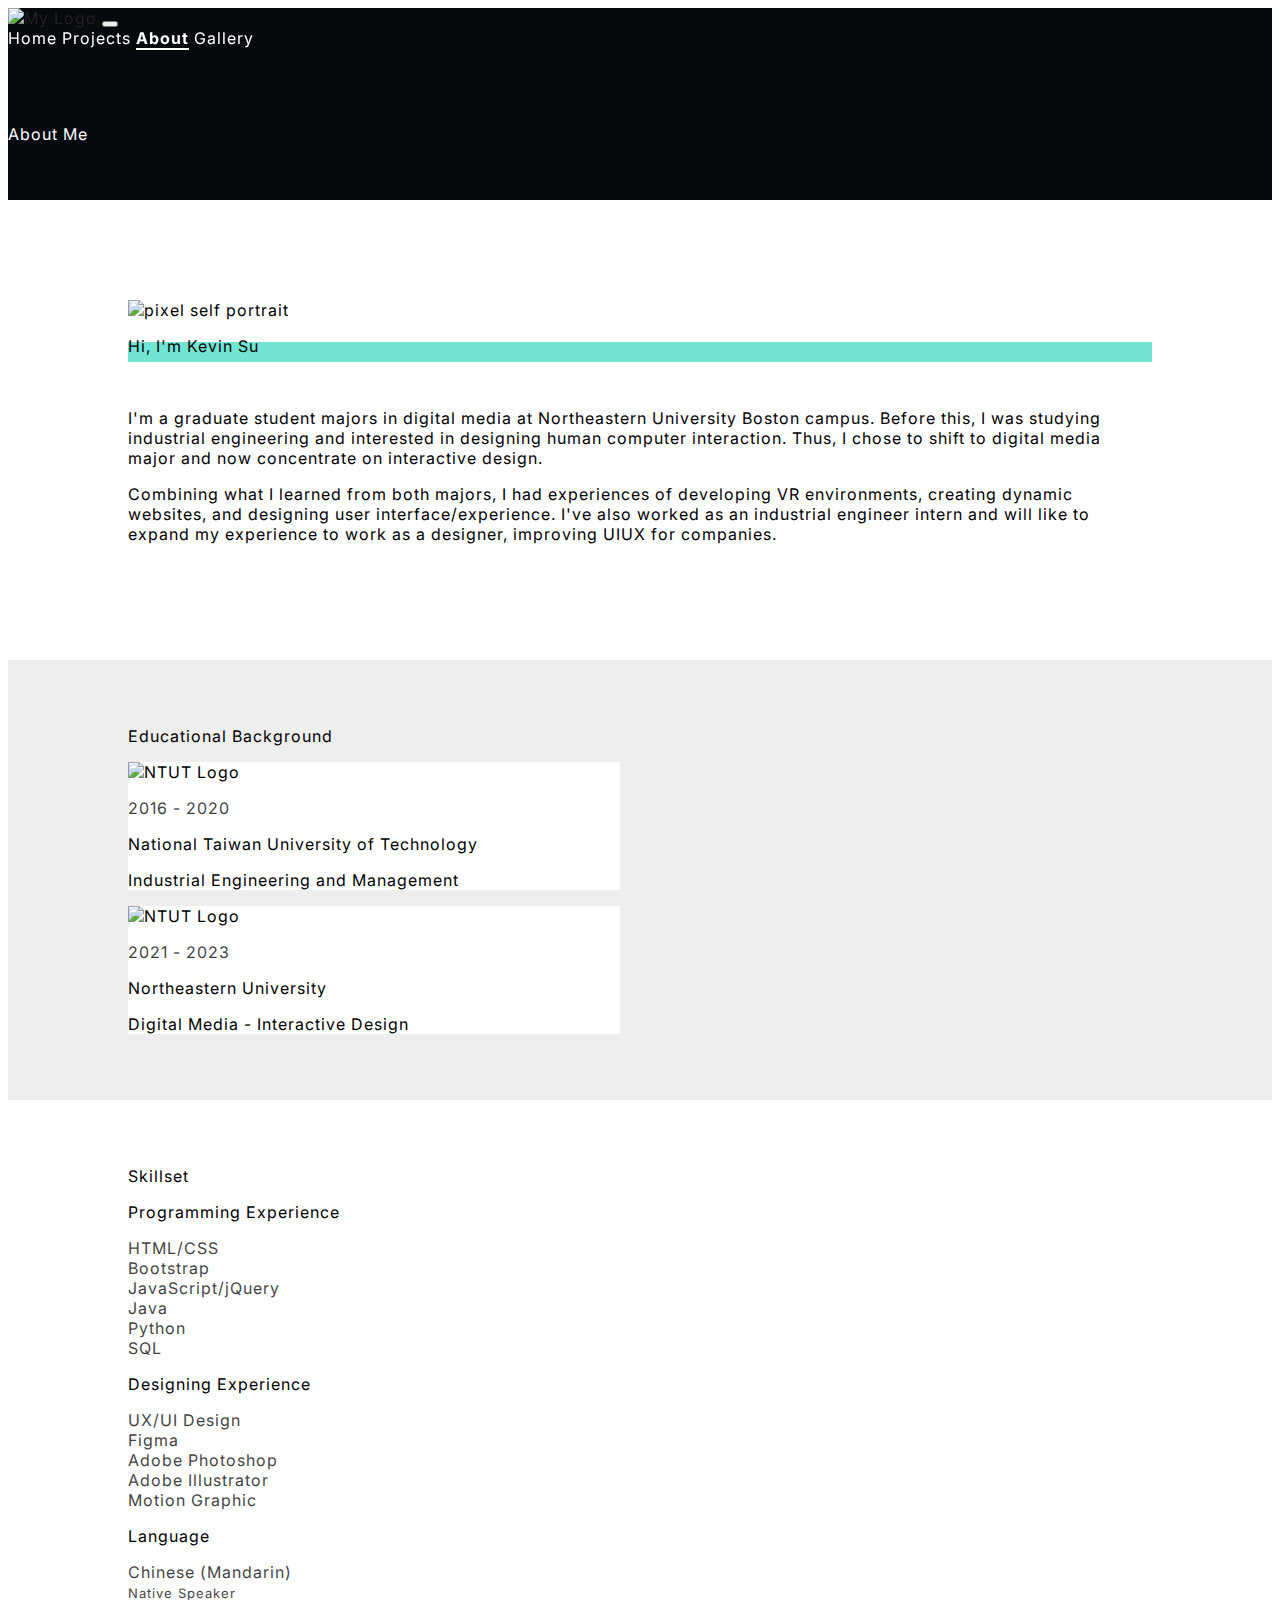
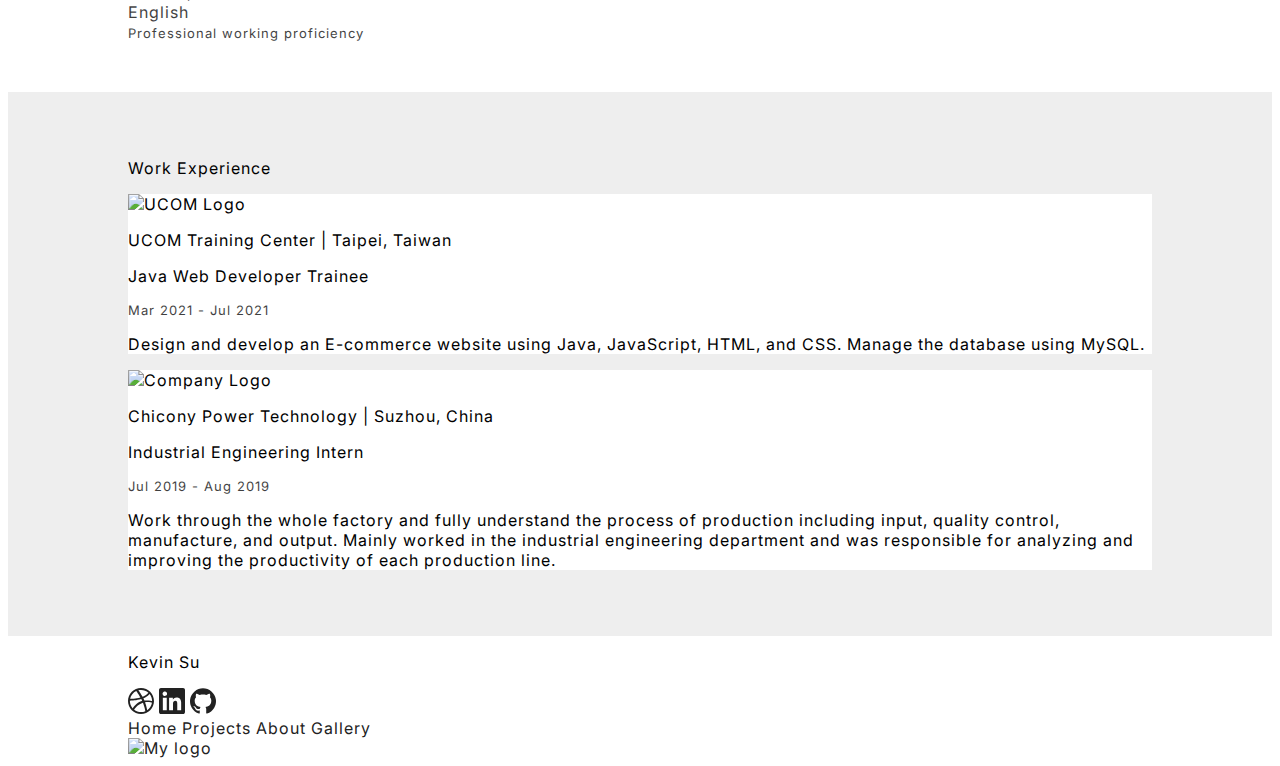
==== about.html @ b2615230 "Add about.html, gallery.html, projects.html" ====
<!DOCTYPE html>

<html lang="en">

<head>
    <meta name="viewport" content="width=device-width, initial-scale=1.0">
    <link href="https://cdn.jsdelivr.net/npm/bootstrap@5.0.2/dist/css/bootstrap.min.css" rel="stylesheet"
        integrity="sha384-EVSTQN3/azprG1Anm3QDgpJLIm9Nao0Yz1ztcQTwFspd3yD65VohhpuuCOmLASjC" crossorigin="anonymous">
    <script src="https://cdn.jsdelivr.net/npm/bootstrap@5.0.2/dist/js/bootstrap.bundle.min.js"
        integrity="sha384-MrcW6ZMFYlzcLA8Nl+NtUVF0sA7MsXsP1UyJoMp4YLEuNSfAP+JcXn/tWtIaxVXM" crossorigin="anonymous">
    </script>
    <script src="assets/scripts/main.js"></script>
    <link rel="preconnect" href="https://fonts.googleapis.com">
    <link rel="preconnect" href="https://fonts.gstatic.com" crossorigin>
    <link href="https://fonts.googleapis.com/css2?family=Inter:wght@300;400;500;700&display=swap" rel="stylesheet">
    <link href="assets/styles/styles.css" rel="stylesheet">
    <title>Kevin Su | About</title>
</head>

<body>
    <header class="px-3 my-bg-nav z-header">
        <nav class="navbar navbar-expand-lg navbar-dark my-bg-nav mx-auto">
            <div class="container-fluid">
                <a class="navbar-brand" href="index.html">
                    <img alt="My Logo" src="assets/images/logo_w.png" width="50">
                </a>
                <button class="navbar-toggler" type="button" data-bs-toggle="collapse"
                    data-bs-target="#navbarNavAltMarkup" aria-controls="navbarNavAltMarkup" aria-expanded="false"
                    aria-label="Toggle navigation">
                    <span class="navbar-toggler-icon"></span>
                </button>
                <div class="collapse navbar-collapse" id="navbarNavAltMarkup">
                    <div class="navbar-nav gap-4">
                        <a class="nav-link" aria-current="page" href="index.html">Home</a>
                        <a class="nav-link" aria-current="page" href="projects.html">Projects</a>
                        <a class="nav-link my-active" aria-current="page" href="about.html">About</a>
                        <a class="nav-link" aria-current="page" href="gallery.html">Gallery</a>
                    </div>
                </div>
            </div>
        </nav>
    </header>
    <main>
        <section class="page-title">
            <p class="f-w fs-2 fw-bolder mb-1 text-center">About Me</p>
        </section>

        <section class="d-flex py-100 px-120 align-items-center flex-column-lg px-20-md">
            <img src="assets/images/self_pixel.png" alt="pixel self portrait" width="300" height="300"
                class="rounded-3 me-5 me-reset-lg mb-40-lg">
            <article>
                <div class="d-flex justify-content-between align-items-baseline">
                    <div class="d-inline-block">
                        <p class="fs-4 fw-bold z-top">Hi, I'm Kevin Su</p>
                        <div class="decoration bg-blue"></div>
                    </div>
                </div>

                <p>
                    I'm a graduate student majors in digital media at Northeastern University Boston campus. Before
                    this, I was studying industrial engineering and interested in designing human computer interaction.
                    Thus, I chose to shift to digital media major and now concentrate on interactive design.
                </p>
                <p>
                    Combining what I learned from both majors, I had experiences of developing VR environments, creating
                    dynamic websites, and designing user interface/experience. I've also worked as an industrial
                    engineer intern and will like to expand my experience to work as a designer, improving UIUX for
                    companies.
                </p>
            </article>
        </section>

        <section class="bg-silver py-50 px-120 px-20-md">
            <p class="fs-3 fw-bolder mb-4">Educational Background</p>
            <div class="d-flex justify-content-between flex-wrap flex-column-lg">
                <div class="d-flex bg-w width-half p-5 hover-shadow align-items-center rounded-3 width-whole-lg mb-40-lg">
                    <img src="assets/images/ntut-logo.jpg" alt="NTUT Logo" width="40%" class="me-4">
                    <div>
                        <p class="opacity-75">2016 - 2020</p>
                        <p class="fw-bolder">National Taiwan University of Technology</p>
                        <p>Industrial Engineering and Management</p>
                    </div>

                </div>
                <div class="d-flex bg-w width-half p-5 hover-shadow align-items-center rounded-3 width-whole-lg mb-40-lg">
                    <img src="assets/images/neu-logo.svg" alt="NTUT Logo" width="40%" class="me-4">
                    <div>
                        <p class="opacity-75">2021 - 2023</p>
                        <p class="fw-bolder">Northeastern University</p>
                        <p>Digital Media - Interactive Design</p>
                    </div>
                </div>
            </div>
        </section>

        <section class="py-50 px-120 px-20-md">
            <p class="fs-3 fw-bolder mb-4">Skillset</p>
            <p class="fs-5">Programming Experience</p>
            <div class="mb-4">
                <div class="border border-secondary rounded-pill d-inline-block px-4 py-1 me-2 opacity-75 mb-3">
                    HTML/CSS
                </div>
                <div class="border border-secondary rounded-pill d-inline-block px-4 py-1 me-2 opacity-75 mb-3">
                    Bootstrap
                </div>
                <div class="border border-secondary rounded-pill d-inline-block px-4 py-1 me-2 opacity-75 mb-3">
                    JavaScript/jQuery
                </div>
                <div class="border border-secondary rounded-pill d-inline-block px-4 py-1 me-2 opacity-75 mb-3">
                    Java
                </div>
                <div class="border border-secondary rounded-pill d-inline-block px-4 py-1 me-2 opacity-75 mb-3">
                    Python
                </div>
                <div class="border border-secondary rounded-pill d-inline-block px-4 py-1 me-2 opacity-75 mb-3">
                    SQL
                </div>
            </div>
            <p class="fs-5">Designing Experience</p>
            <div class="mb-4">
                <div class="border border-secondary rounded-pill d-inline-block px-4 py-1 me-2 opacity-75 mb-3">
                    UX/UI Design
                </div>
                <div class="border border-secondary rounded-pill d-inline-block px-4 py-1 me-2 opacity-75 mb-3">
                    Figma
                </div>
                <div class="border border-secondary rounded-pill d-inline-block px-4 py-1 me-2 opacity-75 mb-3">
                    Adobe Photoshop
                </div>
                <div class="border border-secondary rounded-pill d-inline-block px-4 py-1 me-2 opacity-75 mb-3">
                    Adobe Illustrator
                </div>
                <div class="border border-secondary rounded-pill d-inline-block px-4 py-1 me-2 opacity-75 mb-3">
                    Motion Graphic
                </div>
            </div>
            <p class="fs-5">Language</p>
            <div class="mb-4">
                <div class="border border-secondary rounded-3 d-inline-block p-3 me-2 opacity-75 mb-3">
                    <span>Chinese (Mandarin)</span><br>
                    <span class="fs-small fw-bold">Native Speaker</span>
                </div>
                <div class="border border-secondary rounded-3 d-inline-block p-3 me-2 opacity-75 mb-3">
                    <span>English</span><br>
                    <span class="fs-small fw-bold">Professional working proficiency</span>
                </div>
            </div>
        </section>

        <section class="bg-silver py-50 px-120 px-20-md">
            <p class="fs-3 fw-bolder mb-4">Work Experience</p>
            <div class="d-flex bg-w p-4 rounded-3 hover-shadow mb-4 align-items-center">
                <img src="assets/images/ucom-logo.svg" alt="UCOM Logo" width="10%" height="10%" class="mx-5 d-none-md">
                <div>
                    <p class="mb-1">UCOM Training Center | Taipei, Taiwan</p>
                    <div>
                        <p class="fs-5 fw-bold mb-1">Java Web Developer Trainee</p>
                        <p class="fs-small opacity-75">Mar 2021 - Jul 2021</p>
                    </div>
                    <p>Design and develop an E-commerce website using Java, JavaScript, HTML, and CSS. Manage the
                        database using MySQL.</p>
                </div>
            </div>
            <div class="d-flex bg-w p-4 rounded-3 hover-shadow mb-4 align-items-center">
                <img src="assets/images/building-logo.svg" alt="Company Logo" width="10%" height="10%" class="mx-5 d-none-md">
                <div>
                    <p class="mb-1">Chicony Power Technology | Suzhou, China</p>
                    <div>
                        <p class="fs-5 fw-bold mb-1">Industrial Engineering Intern</p>
                        <p class="fs-small opacity-75">Jul 2019 - Aug 2019</p>
                    </div>
                    <p>Work through the whole factory and fully understand the process of production including input,
                        quality control, manufacture, and output. Mainly worked in the industrial engineering department
                        and was responsible for analyzing and improving the productivity of each production line.</p>
                </div>
            </div>
        </section>
    </main>
    <footer class="d-flex justify-content-between align-items-center bg-w py-5 px-120 flex-column-lg">
        <div>
            <p class="fs-2 fw-bolder mb-1">Kevin Su</p>
            <div class="d-flex gap-4">
                <a href="#">
                    <svg width="26" height="26" viewBox="0 0 36 36" fill="none" xmlns="http://www.w3.org/2000/svg">
                        <path fill-rule="evenodd" clip-rule="evenodd"
                            d="M18 0C8.06291 0 0 8.06291 0 18C0 27.9371 8.06291 36 18 36C27.9176 36 36 27.9371 36 18C36 8.06291 27.9176 0 18 0ZM29.8893 8.29718C32.0368 10.9132 33.3254 14.2516 33.3645 17.8633C32.8569 17.7658 27.7809 16.731 22.6659 17.3753C22.5488 17.1215 22.4512 16.8481 22.3341 16.5749C22.0217 15.833 21.6703 15.0716 21.3189 14.3493C26.9804 12.0456 29.5575 8.72668 29.8893 8.29718ZM18 2.6551C21.9045 2.6551 25.4772 4.11931 28.1909 6.52061C27.9175 6.91107 25.5943 10.0152 20.1279 12.0651C17.6095 7.43817 14.8178 3.65076 14.3883 3.06507C15.5401 2.79175 16.7506 2.6551 18 2.6551ZM11.4599 4.09978C11.8699 4.64642 14.6031 8.45336 17.1605 12.9826C9.97614 14.8959 3.63124 14.8569 2.94794 14.8569C3.9436 10.0933 7.16485 6.13015 11.4599 4.09978ZM2.61605 18.0196C2.61605 17.8633 2.61605 17.7072 2.61605 17.551C3.27983 17.5705 10.7375 17.6681 18.41 15.3645C18.8591 16.2234 19.269 17.1019 19.6595 17.9804C19.4642 18.039 19.2494 18.0977 19.0542 18.1561C11.128 20.7136 6.91107 27.7028 6.55965 28.2885C4.1193 25.5749 2.61605 21.9632 2.61605 18.0196ZM18 33.3839C14.4468 33.3839 11.167 32.1735 8.5705 30.1431C8.84382 29.577 11.9674 23.564 20.6355 20.538C20.6746 20.5184 20.6942 20.5184 20.7332 20.499C22.9002 26.1019 23.7788 30.8069 24.013 32.154C22.1583 32.9544 20.1279 33.3839 18 33.3839ZM26.5705 30.7484C26.4143 29.8113 25.5943 25.3211 23.5835 19.7961C28.4057 19.0347 32.6225 20.2842 33.1497 20.4599C32.486 24.7354 30.026 28.4251 26.5705 30.7484Z"
                            fill="#222222" />
                    </svg>
                </a>
                <a href="#">
                    <svg width="26" height="26" viewBox="0 0 36 36" fill="none" xmlns="http://www.w3.org/2000/svg">
                        <path
                            d="M33.3425 0H2.6575C1.95269 0 1.27674 0.279986 0.778364 0.778364C0.279986 1.27674 0 1.95269 0 2.6575V33.3425C0 34.0473 0.279986 34.7233 0.778364 35.2216C1.27674 35.72 1.95269 36 2.6575 36H33.3425C34.0473 36 34.7233 35.72 35.2216 35.2216C35.72 34.7233 36 34.0473 36 33.3425V2.6575C36 1.95269 35.72 1.27674 35.2216 0.778364C34.7233 0.279986 34.0473 0 33.3425 0ZM10.73 30.6675H5.3175V13.475H10.73V30.6675ZM8.02 11.0925C7.40605 11.089 6.80687 10.9038 6.2981 10.5601C5.78933 10.2165 5.39376 9.7298 5.16132 9.16153C4.92887 8.59327 4.86997 7.96889 4.99205 7.36718C5.11412 6.76548 5.4117 6.21341 5.84723 5.78067C6.28276 5.34793 6.83672 5.0539 7.4392 4.93569C8.04168 4.81748 8.66567 4.88039 9.23243 5.11648C9.79919 5.35257 10.2833 5.75125 10.6237 6.26222C10.9641 6.77319 11.1455 7.37354 11.145 7.9875C11.1508 8.39855 11.0738 8.80656 10.9185 9.18721C10.7633 9.56785 10.533 9.91335 10.2414 10.2031C9.94974 10.4929 9.60277 10.7209 9.22114 10.8737C8.8395 11.0265 8.431 11.1009 8.02 11.0925ZM30.68 30.6825H25.27V21.29C25.27 18.52 24.0925 17.665 22.5725 17.665C20.9675 17.665 19.3925 18.875 19.3925 21.36V30.6825H13.98V13.4875H19.185V15.87H19.255C19.7775 14.8125 21.6075 13.005 24.4 13.005C27.42 13.005 30.6825 14.7975 30.6825 20.0475L30.68 30.6825Z"
                            fill="#222222" />
                    </svg>
                </a>
                <a href="#">
                    <svg width="26" height="26" viewBox="0 0 36 35" fill="none" xmlns="http://www.w3.org/2000/svg">
                        <path fill-rule="evenodd" clip-rule="evenodd"
                            d="M17.9936 0C13.7205 0.0022171 9.58742 1.51569 6.33353 4.26978C3.07964 7.02388 0.91708 10.839 0.232542 15.033C-0.451996 19.227 0.386115 23.5263 2.59703 27.1623C4.80795 30.7982 8.24748 33.5336 12.3006 34.8795C13.1948 35.0454 13.5316 34.4912 13.5316 34.02C13.5316 33.5488 13.5137 32.1825 13.5078 30.6888C8.50032 31.7706 7.4422 28.5757 7.4422 28.5757C6.62551 26.5012 5.44518 25.9558 5.44518 25.9558C3.8118 24.8474 5.5674 24.8682 5.5674 24.8682C7.37664 24.9956 8.32746 26.7145 8.32746 26.7145C9.93104 29.45 12.5391 28.6587 13.5644 28.1964C13.7254 27.0376 14.1933 26.2492 14.709 25.8017C10.709 25.3513 6.50628 23.8161 6.50628 16.9581C6.48149 15.1796 7.14526 13.4596 8.36024 12.154C8.17544 11.7035 7.55844 9.88385 8.53609 7.41215C8.53609 7.41215 10.0473 6.93203 13.4869 9.24666C16.4372 8.44444 19.55 8.44444 22.5003 9.24666C25.937 6.93203 27.4452 7.41215 27.4452 7.41215C28.4258 9.87792 27.8088 11.6976 27.624 12.154C28.8428 13.4598 29.508 15.1828 29.4809 16.9641C29.4809 23.8368 25.2693 25.3513 21.2634 25.7928C21.9072 26.35 22.4824 27.4377 22.4824 29.1092C22.4824 31.5038 22.4616 33.4302 22.4616 34.02C22.4616 34.4971 22.7865 35.0543 23.6985 34.8795C27.7521 33.5335 31.192 30.7976 33.4029 27.161C35.6138 23.5244 36.4515 19.2244 35.7661 15.0301C35.0808 10.8357 32.9172 7.02053 29.6622 4.26691C26.4072 1.51328 22.2732 0.000811791 17.9996 0H17.9936Z"
                            fill="#222222" />
                    </svg>
                </a>
            </div>
        </div>
        <nav class="d-flex gap-5">
            <a href="index.html">Home</a>
            <a href="projects.html">Projects</a>
            <a href="about.html">About</a>
            <a href="gallery.html">Gallery</a>
        </nav>
        <a href="index.html"><img src="assets/images/my_logo.png" alt="My logo" width="100" height="100"></a>
    </footer>
</body>

</html>
---- assets/styles/styles.css ----
/* initial settings */
body {
    letter-spacing: 1px;
    font-family: 'Inter', sans-serif;
}

body * {
    transition: all 0.2s;
}


/* header & navingation related settings */
header {
    background-color: rgba(120, 120, 120, 0);
    position: fixed;
    width: 100%;
    /* border-bottom: #666 solid 1px; */
}

.my-bg-nav {
    background-color: rgba(120, 120, 120, 0);
}

.navbar-brand:hover {
    opacity: 0.7;
}

.navbar-dark .navbar-nav .nav-link {
    color: white;
    border-bottom: rgba(120, 120, 120, 0) 2px solid;
}

.navbar-dark .navbar-nav .nav-link:hover,
.navbar-dark .navbar-nav .my-active {
    color: white;
    border-bottom: white 2px solid;
}

.navbar-dark .navbar-nav .my-active {
    font-weight: bold;
}

#hero-area {
    height: 650px;
    background-color: #06090e;
    background-image: url("/assets/images/laptop.jpg");
    background-position: 200px 0px;
    background-repeat: no-repeat;
    background-size: cover;
    padding-top: 100px;
}

.page-title {
    padding-top: 100px;
    padding-bottom: 40px;
    background-color: #06090e;
}


/* text related settings */
.f-w {
    color: white;
}

.decoration {
    width: 100%;
    height: 20px;
    transform: translateY(-30px);
    background-color: #666;
}

.fs-small {
    font-size: small;
}


/* spacing settings */
.mt-50 {
    margin-top: 50px;
}

.py-100 {
    padding-top: 100px;
    padding-bottom: 100px;
}

.py-50 {
    padding-top: 50px;
    padding-bottom: 50px;
}

.px-120 {
    padding-left: 120px;
    padding-right: 120px;
}

.z-top {
    position: relative;
    z-index: 1;
}

.z-header {
    z-index: 5;
}

.width-half {
    width: 48%;
}

.hidden-section,
.no-result {
    display: none;
}

.show-section {
    display: block;
}


/* background color settings */
.bg-grey {
    background-color: #666;
}

.bg-black {
    background-color: #222;
}

.bg-w {
    background-color: white;
}

.bg-silver {
    background-color: #EEE;
}

.bg-blue {
    background-color: #72e4d2;
}


/* unique elements settings */
.opacity-75 {
    opacity: 0.75;
}

.btn-link {
    text-decoration: none;
    border: solid 2px;
}

.btn-link:hover {
    color: black;
    background-color: white;
}

img.rounded {
    box-shadow: 10px 10px 0px #222;
}

a,
a.hover-bright {
    color: #222;
    text-decoration: none;
}

a:hover {
    color: #666;
}

a.hover-bright:hover {
    color: #CCC;
}

.block-link:hover svg,
a:hover svg {
    transform: translateY(-5px);
}

.block-link:hover svg path {
    fill: #222;
}

.block-link:hover p {
    color: #222;
}

.gallery-img,
.gallery-img-w {
    width: 20%;
    border: 1px solid #DDD;
    border-radius: 4px;
    padding: 30px;
}

.gallery-img-w {
    background-color: white;
    box-shadow: 0px 2px 16px rgba(180, 180, 180, 0.4);
}

.gallery-img:hover,
.gallery-img-w:hover {
    transform: scale(105%);
}

.gallery-img-half {
    width: 48%;
}

.placeholder {
    width: 20%;
}

.filter {
    padding: 4px 20px;
    border: 1px solid #666;
    border-radius: 30px;
    cursor: pointer;
    background-color: #666;
    color: white;
}

.layout-btn {
    background-color: #999;
    width: 50px;
    height: 50px;
    opacity: 0.6;
    position: fixed;
    bottom: 20px;
    right: 20px;
    z-index: 5;
    cursor: pointer;
}

.layout-btn:hover {
    opacity: 0.8;
}

.layout-btn img {
    width: 64%;
}

.hover-shadow:hover {
    box-shadow: 0px 4px 8px rgba(180, 180, 180, 0.4);
}

.hover-opacity:hover {
    opacity: 0.5;
}

.filtered {
    background-color: transparent;
    color: #666;
}

.width-full {
    width: 100%;
}


@media (max-width: 768px) {
    #hero-area {
        background-position: left bottom;
    }

    .flex-column-md {
        flex-direction: column;
    }

    .px-20-md {
        padding-left: 20px;
        padding-right: 20px;
    }

    .gap-1-md {
        gap: 1rem !important;
    }

    .d-none-md {
        display: none !important;
    }
}


@media (max-width: 992px) {
    header.my-bg-nav {
        background-color: #222;
    }

    footer div,
    footer nav {
        margin-bottom: 20px;
    }

    .flex-column-lg {
        flex-direction: column;
    }

    .mb-40-lg {
        margin-bottom: 40px;
    }

    .me-reset-lg {
        margin-right: 0 !important;
    }

    .width-whole-lg {
        width: 100%;
    }

    .p-reset-lg {
        padding: 0;
    }
}
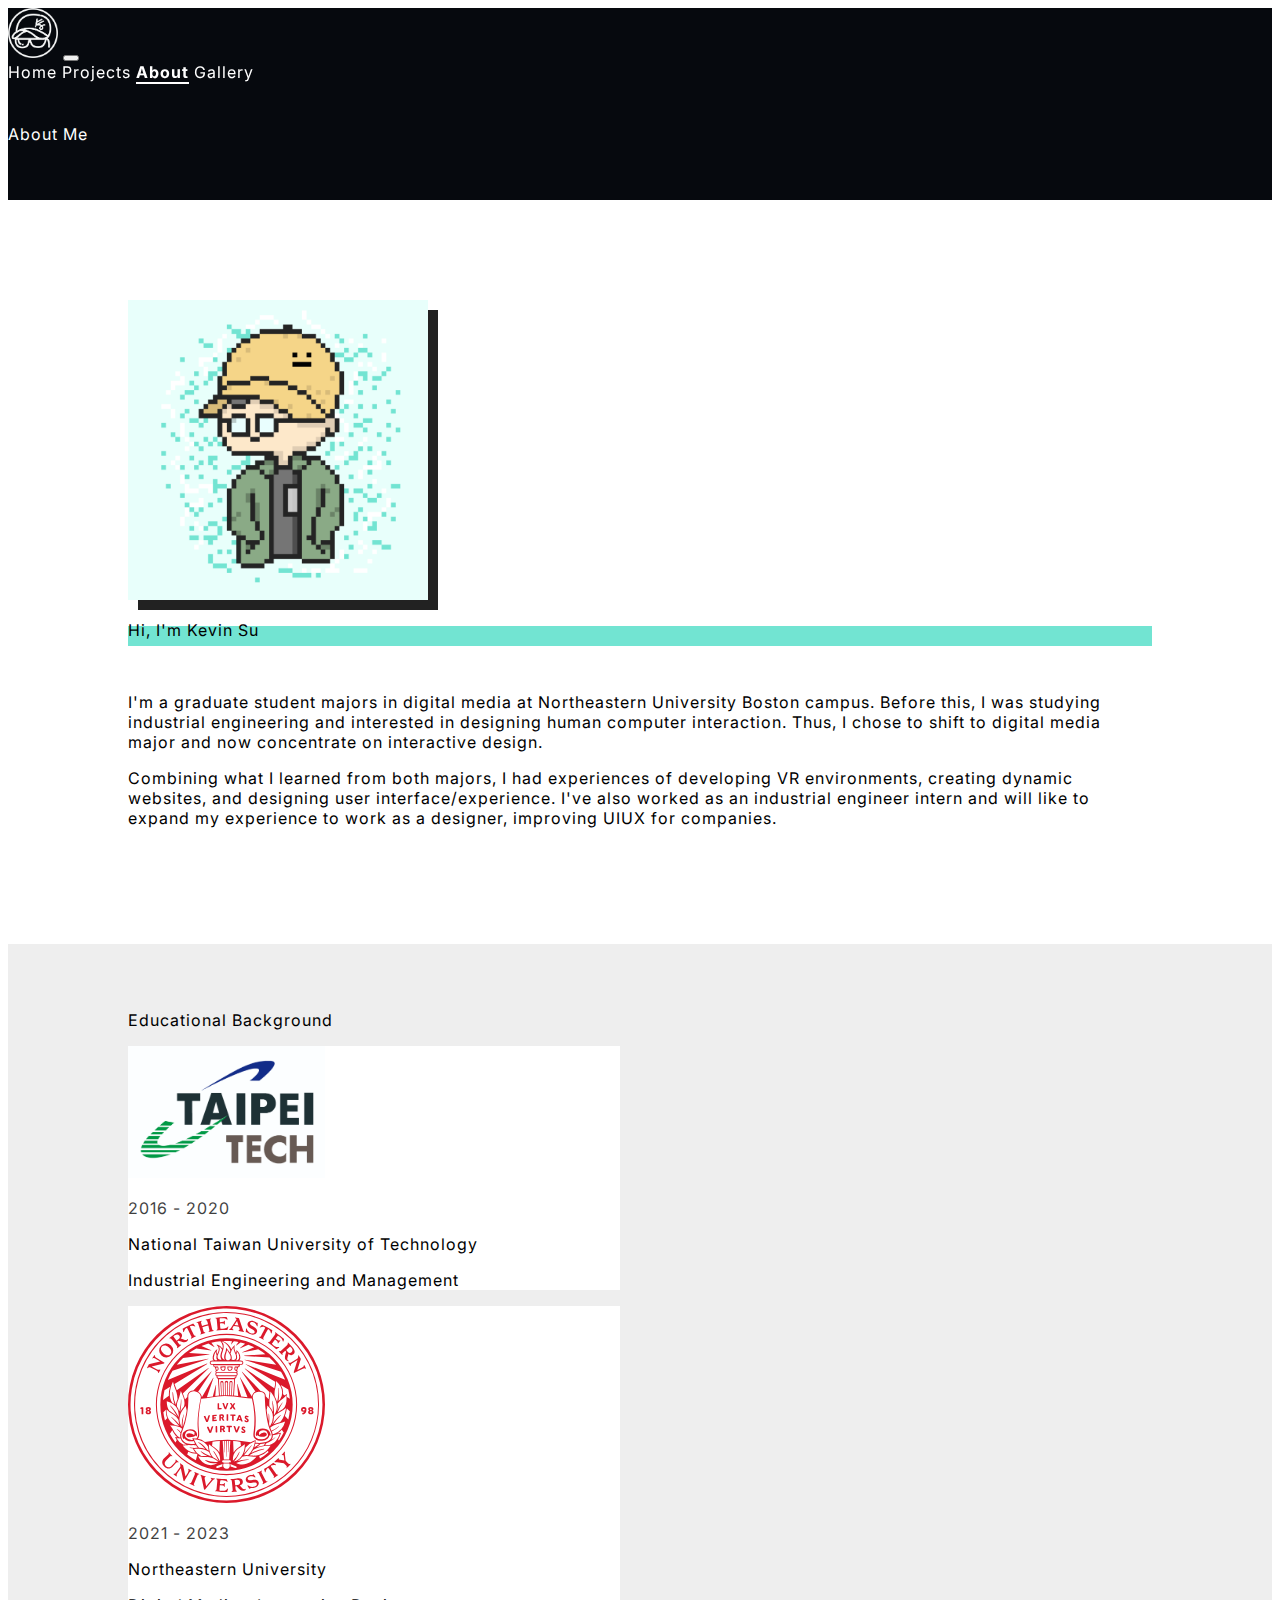
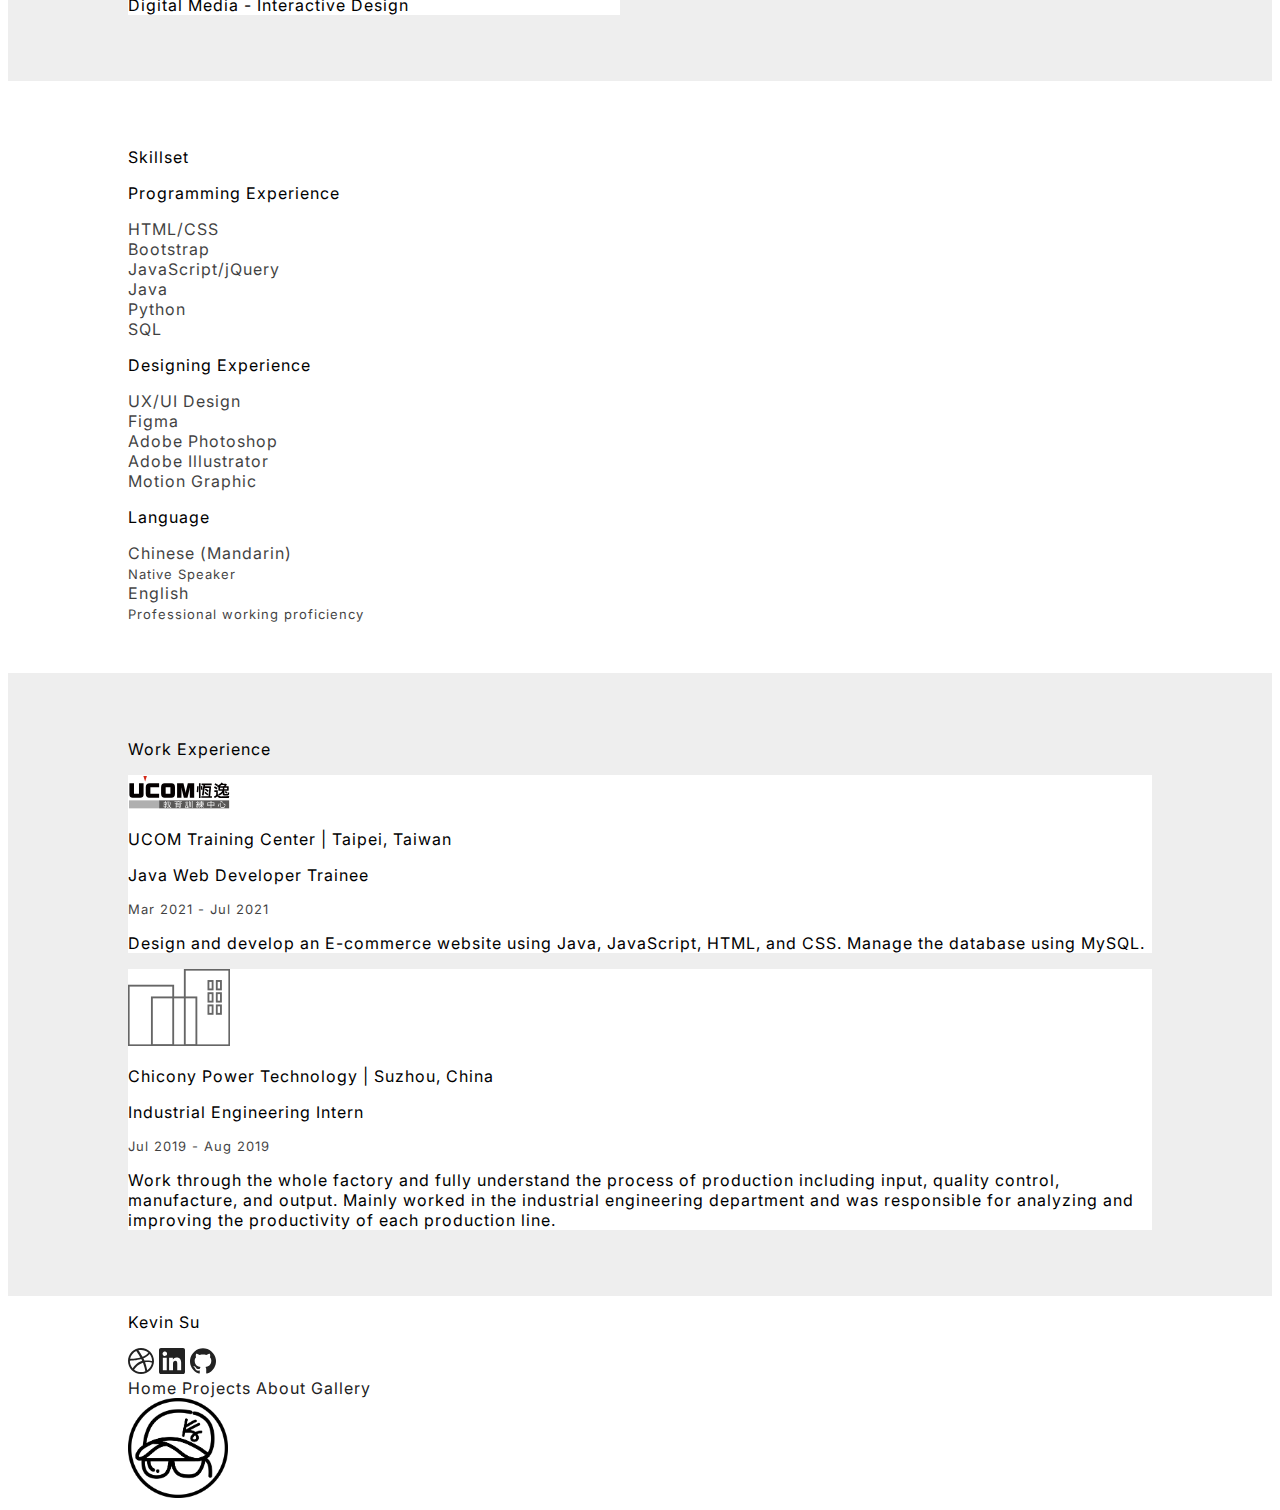
==== commit cc17d5d4: "add shadow for images" ====
--- a/about.html
+++ b/about.html
@@ -47,7 +47,7 @@
 
         <section class="d-flex py-100 px-120 align-items-center flex-column-lg px-20-md">
             <img src="assets/images/self_pixel.png" alt="pixel self portrait" width="300" height="300"
-                class="rounded-3 me-5 me-reset-lg mb-40-lg">
+                class="rounded rounded-3 me-5 me-reset-lg mb-40-lg">
             <article>
                 <div class="d-flex justify-content-between align-items-baseline">
                     <div class="d-inline-block">
--- a/assets/styles/styles.css
+++ b/assets/styles/styles.css
@@ -43,7 +43,7 @@
 #hero-area {
     height: 650px;
     background-color: #06090e;
-    background-image: url("/assets/images/laptop.jpg");
+    background-image: url("/portfolio/assets/images/laptop.jpg");
     background-position: 200px 0px;
     background-repeat: no-repeat;
     background-size: cover;
